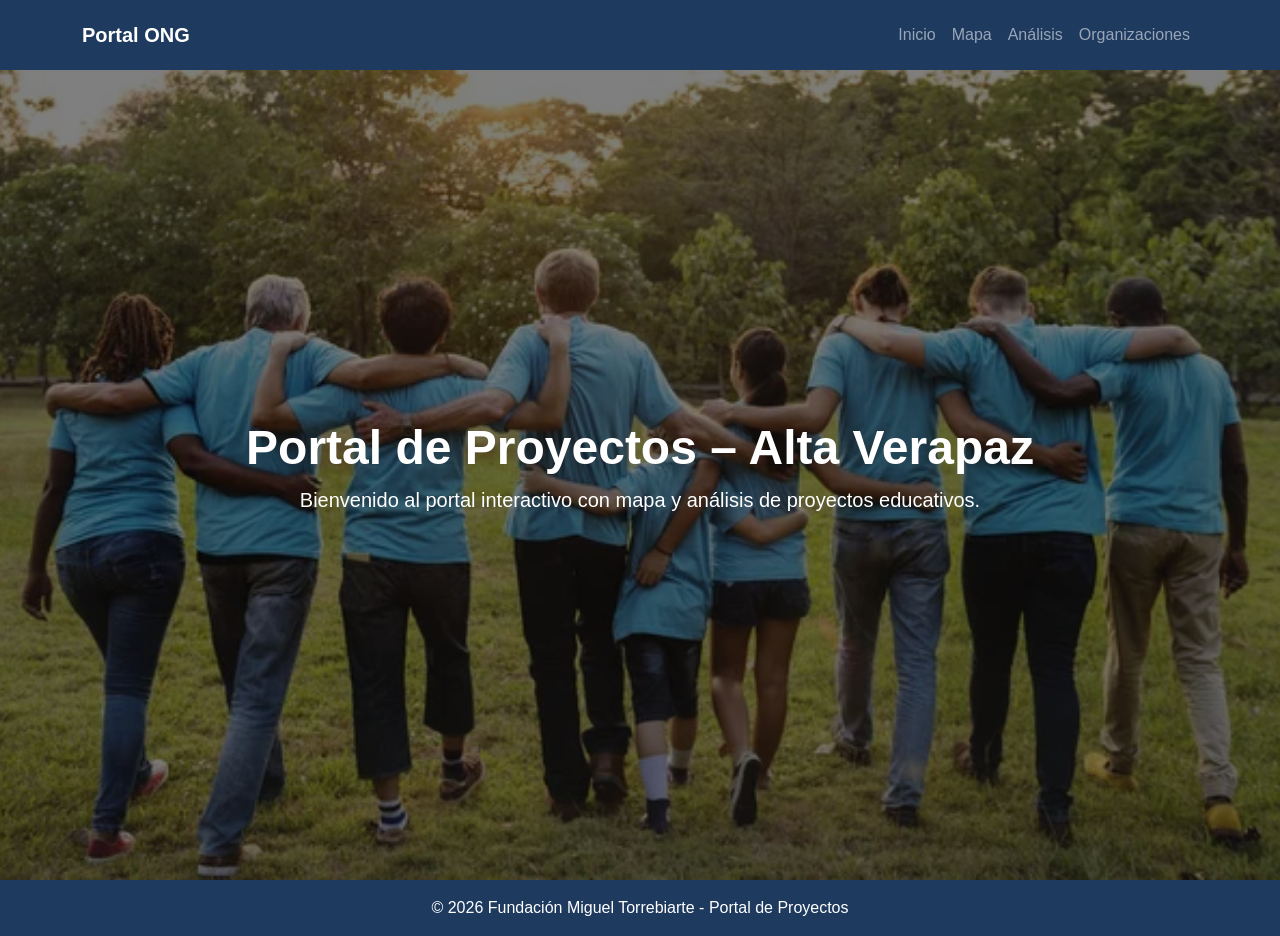
==== index.html @ 20026328 "Primer Commit" ====
<!DOCTYPE html>
<html lang="es">

<head>
    <meta charset="UTF-8">
    <title>Portal de Organizaciones</title>
    <link rel="stylesheet" href="https://cdn.jsdelivr.net/npm/bootstrap@5.3.2/dist/css/bootstrap.min.css">
    <link rel="stylesheet" href="./css/estilos.css">
</head>

<body class="bg-light d-flex flex-column min-vh-100">

    <header>
        <nav class="navbar navbar-expand-lg navbar-dark bg-primary shadow-sm">
            <div class="container">
                <a class="navbar-brand fw-bold" href="index.html">Portal ONG</a>

                <button class="navbar-toggler" type="button" data-bs-toggle="collapse" data-bs-target="#navbarNav">
                    <span class="navbar-toggler-icon"></span>
                </button>

                <div class="collapse navbar-collapse justify-content-end" id="navbarNav">
                    <ul class="navbar-nav ms-auto">
                        <li class="nav-item">
                            <a class="nav-link" href="index.html">Inicio</a>
                        </li>
                        <li class="nav-item">
                            <a class="nav-link" href="mapa.html">Mapa</a>
                        </li>
                        <li class="nav-item">
                            <a class="nav-link" href="analisis.html">Análisis</a>
                        </li>
                        <li class="nav-item">
                            <a class="nav-link" href="organizaciones.html">Organizaciones</a>
                        </li>
                    </ul>
                </div>
            </div>
        </nav>
    </header>

    <main class="flex-grow-1">
        <section class="hero-section text-white text-center d-flex align-items-center">
            <div class="container">
                <h2 class="display-5 fw-bold">Portal de Proyectos – Alta Verapaz</h2>
                <p class="lead">Bienvenido al portal interactivo con mapa y análisis de proyectos educativos.</p>
            </div>
        </section>
    </main>

    <footer class="bg-primary text-white text-center py-3">
        <p class="mb-0">© 2026 Fundación Miguel Torrebiarte - Portal de Proyectos</p>
    </footer>

    <script src="https://cdn.jsdelivr.net/npm/bootstrap@5.3.2/dist/js/bootstrap.bundle.min.js"></script>
</body>

</html>
---- css/estilos.css ----
body {
    margin: 0;
    font-family: Arial, sans-serif;
}

.navbar {
    justify-content: space-between;
    background-color: #1e3a5f;
    padding: 15px 40px;
}

.bg-primary {
    background-color: #1e3a5f !important;
}

.hero-section {
    background-image: url("../images/fondo.jpg");
    background-size: cover;
    background-position: center;
    background-repeat: no-repeat;
    height: 90vh;
    position: relative;
}

.hero-section::before {
    content: "";
    position: absolute;
    top: 0;
    left: 0;
    right: 0;
    bottom: 0;
    background: rgba(0, 0, 0, 0.5);
}

.hero-section .container {
    position: relative;
    z-index: 2;
}

.card-hover {
    transition: transform 0.2s ease, box-shadow 0.2s ease;
}

.card-hover:hover {
    transform: translateY(-6px);
    box-shadow: 0 10px 25px rgba(0, 0, 0, 0.15);
}

#map {
    width: 100%;
    height: 600px;
    margin-top: 20px;
}
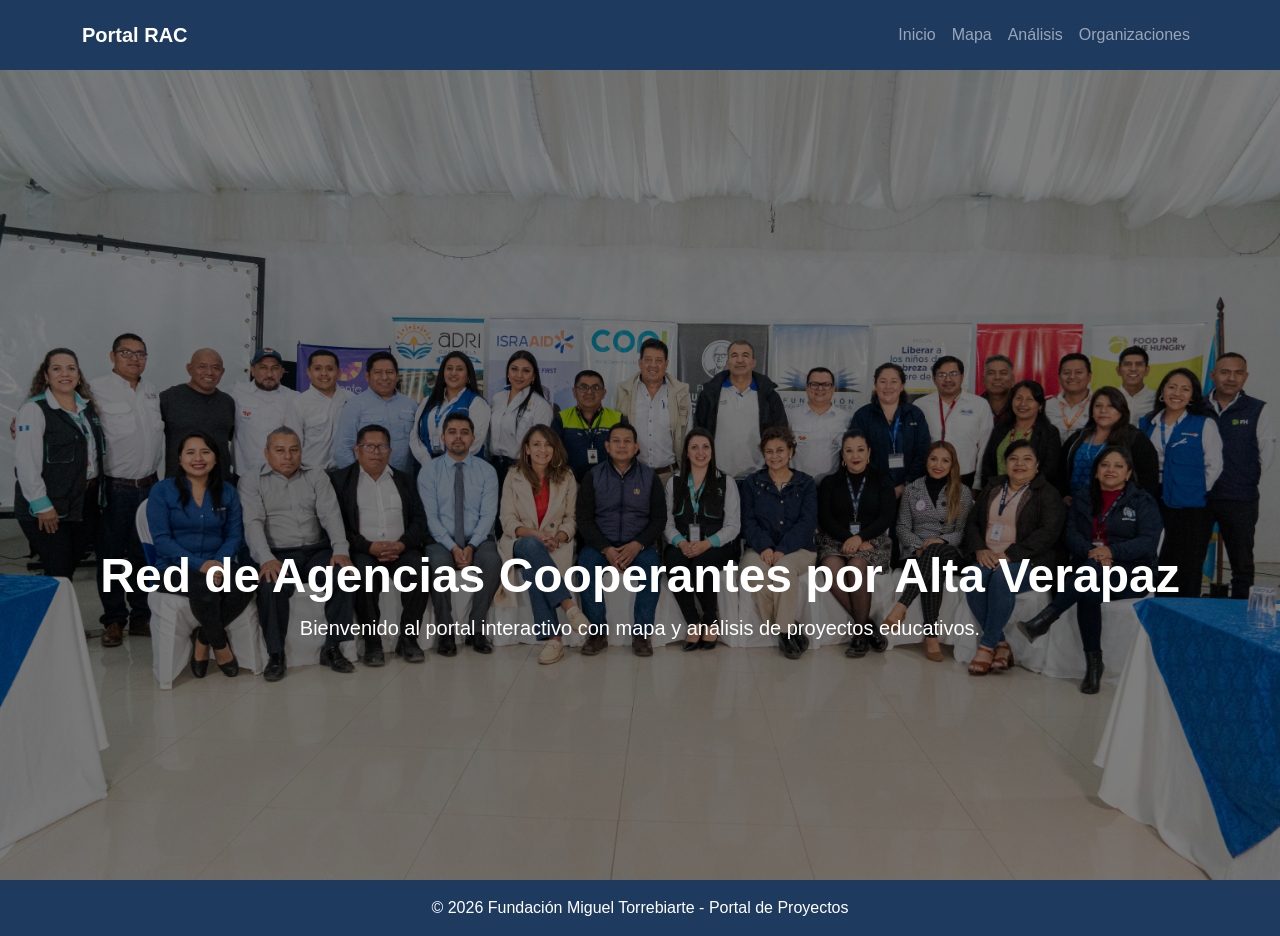
==== commit 273c36dc: "Carpeta actualizada" ====
--- a/index.html
+++ b/index.html
@@ -13,7 +13,7 @@
     <header>
         <nav class="navbar navbar-expand-lg navbar-dark bg-primary shadow-sm">
             <div class="container">
-                <a class="navbar-brand fw-bold" href="index.html">Portal ONG</a>
+                <a class="navbar-brand fw-bold" href="index.html">Portal RAC</a>
 
                 <button class="navbar-toggler" type="button" data-bs-toggle="collapse" data-bs-target="#navbarNav">
                     <span class="navbar-toggler-icon"></span>
@@ -40,9 +40,9 @@
     </header>
 
     <main class="flex-grow-1">
-        <section class="hero-section text-white text-center d-flex align-items-center">
+        <section class="hero-section text-white text-center d-flex align-items-center" style="padding-top: 20%;">
             <div class="container">
-                <h2 class="display-5 fw-bold">Portal de Proyectos – Alta Verapaz</h2>
+                <h2 class="display-5 fw-bold">Red de Agencias Cooperantes por Alta Verapaz</h2>
                 <p class="lead">Bienvenido al portal interactivo con mapa y análisis de proyectos educativos.</p>
             </div>
         </section>
--- a/css/estilos.css
+++ b/css/estilos.css
@@ -14,7 +14,7 @@
 }
 
 .hero-section {
-    background-image: url("../images/fondo.jpg");
+    background-image: url("../images/fondo.jpeg");
     background-size: cover;
     background-position: center;
     background-repeat: no-repeat;
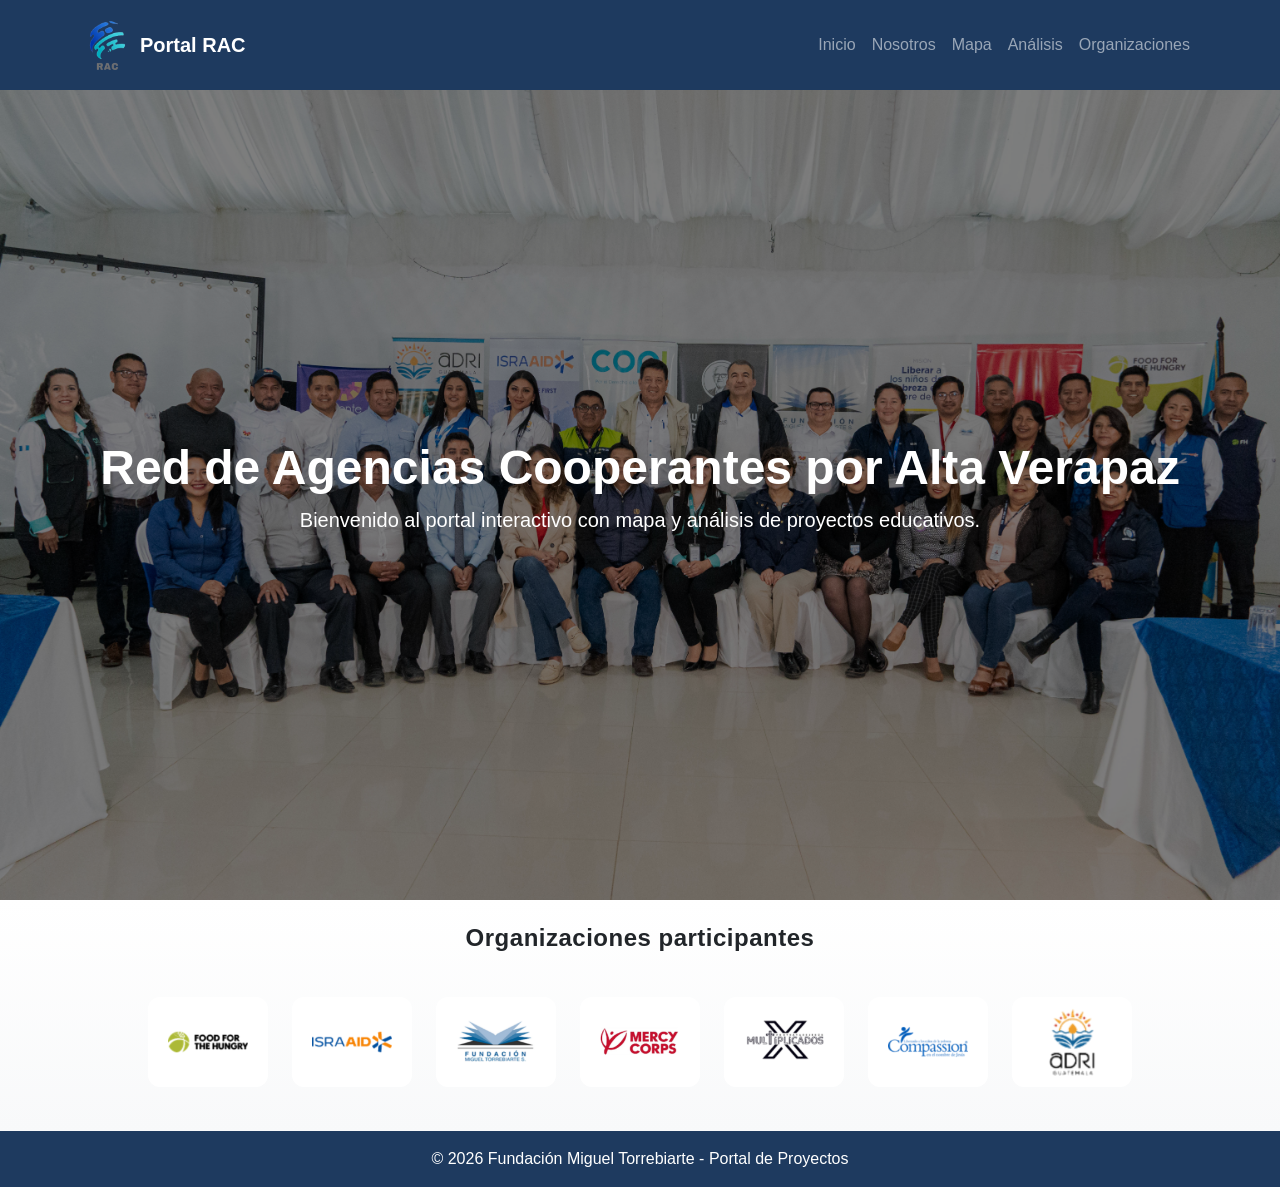
==== commit ea0ceb96: "Cambios: - unificación del mapa y pines - página sobre nosotros - logos de las organizaciones" ====
--- a/index.html
+++ b/index.html
@@ -11,48 +11,96 @@
 <body class="bg-light d-flex flex-column min-vh-100">
 
     <header>
-        <nav class="navbar navbar-expand-lg navbar-dark bg-primary shadow-sm">
-            <div class="container">
-                <a class="navbar-brand fw-bold" href="index.html">Portal RAC</a>
-
-                <button class="navbar-toggler" type="button" data-bs-toggle="collapse" data-bs-target="#navbarNav">
-                    <span class="navbar-toggler-icon"></span>
-                </button>
-
-                <div class="collapse navbar-collapse justify-content-end" id="navbarNav">
-                    <ul class="navbar-nav ms-auto">
-                        <li class="nav-item">
-                            <a class="nav-link" href="index.html">Inicio</a>
-                        </li>
-                        <li class="nav-item">
-                            <a class="nav-link" href="mapa.html">Mapa</a>
-                        </li>
-                        <li class="nav-item">
-                            <a class="nav-link" href="analisis.html">Análisis</a>
-                        </li>
-                        <li class="nav-item">
-                            <a class="nav-link" href="organizaciones.html">Organizaciones</a>
-                        </li>
-                    </ul>
-                </div>
-            </div>
-        </nav>
+        <div id="nav-placeholder"></div>
     </header>
 
     <main class="flex-grow-1">
-        <section class="hero-section text-white text-center d-flex align-items-center" style="padding-top: 20%;">
+        <section class="hero-section text-white text-center d-flex align-items-center py-5">
             <div class="container">
                 <h2 class="display-5 fw-bold">Red de Agencias Cooperantes por Alta Verapaz</h2>
                 <p class="lead">Bienvenido al portal interactivo con mapa y análisis de proyectos educativos.</p>
             </div>
         </section>
+        <div class="py-4 bg-white">
+            <div class="container text-center">
+                <h4 class="fw-bold mb-4">Organizaciones participantes</h4>
+                <div id="carouselLogos" class="carousel slide carousel-fade" data-bs-ride="carousel">
+
+                    <div class="carousel-inner">
+
+                        <div class="carousel-item active">
+                            <div class="d-flex justify-content-center gap-4 flex-wrap align-items-center">
+                                <div class="logo-card">
+                                    <img src="images/logos/ffth.png" class="logo-item">
+                                </div>
+                                <div class="logo-card">
+                                    <img src="images/logos/isra.png" class="logo-item">
+                                </div>
+                                <div class="logo-card">
+                                    <img src="images/logos/fmts.png" class="logo-item">
+                                </div>
+                                <div class="logo-card">
+                                    <img src="images/logos/mercy.png" class="logo-item">
+                                </div>
+                                <div class="logo-card">
+                                    <img src="images/logos/multiplicados.png" class="logo-item">
+                                </div>
+                                <div class="logo-card">
+                                    <img src="images/logos/compassion.png" class="logo-item">
+                                </div>
+                                <div class="logo-card">
+                                    <img src="images/logos/adri.png" class="logo-item">
+                                </div>
+
+                            </div>
+                        </div>
+                        <div class="carousel-item">
+                            <div class="d-flex justify-content-center gap-4 flex-wrap align-items-center">
+                                <div class="logo-card">
+                                    <img src="images/logos/coni.png" class="logo-item">
+                                </div>
+                                <div class="logo-card">
+                                    <img src="images/logos/fjbg.png" class="logo-item">
+                                </div>
+                                <div class="logo-card">
+                                    <img src="images/logos/plan.png" class="logo-item">
+                                </div>
+                                <div class="logo-card">
+                                    <img src="images/logos/renace.png" class="logo-item">
+                                </div>
+                                <div class="logo-card">
+                                    <img src="images/logos/puente.png" class="logo-item">
+                                </div>
+                                <div class="logo-card">
+                                    <img src="images/logos/conexion.png" class="logo-item">
+                                </div>
+                                <div class="logo-card">
+                                    <img src="images/logos/edm.png" class="logo-item">
+                                </div>
+                            </div>
+                        </div>
+                    </div>
+                </div>
+            </div>
+        </div>
+
+        <script>
+            fetch('nav.html')
+                .then(response => response.text())
+                .then(data => {
+                    document.getElementById('nav-placeholder').innerHTML = data;
+                })
+        </script>
+
     </main>
+
 
     <footer class="bg-primary text-white text-center py-3">
         <p class="mb-0">© 2026 Fundación Miguel Torrebiarte - Portal de Proyectos</p>
     </footer>
 
     <script src="https://cdn.jsdelivr.net/npm/bootstrap@5.3.2/dist/js/bootstrap.bundle.min.js"></script>
+
 </body>
 
 </html>
--- a/css/estilos.css
+++ b/css/estilos.css
@@ -42,12 +42,172 @@
 }
 
 .card-hover:hover {
-    transform: translateY(-6px);
-    box-shadow: 0 10px 25px rgba(0, 0, 0, 0.15);
+    transform: translateY(-5px);
+    transition: 0.3s ease;
+}
+
+.img-org {
+    height: 180px;
+    object-fit: cover;
+    width: 100%;
+}
+
+.card {
+    border: none;
+    border-radius: 15px;
 }
 
 #map {
     width: 100%;
     height: 600px;
     margin-top: 20px;
+}
+
+#carouselLogos {
+    padding: 20px 0;
+}
+
+.logo-item {
+    max-height: 100px;
+}
+
+.logo-card {
+    background: #fff;
+    padding: 15px 20px;
+    border-radius: 12px;
+    display: flex;
+    align-items: center;
+    justify-content: center;
+    min-width: 120px;
+    height: 90px;
+    transition: all 0.3s ease;
+}
+
+.logo-card:hover {
+    transform: translateY(-5px) scale(1.05);
+    box-shadow: 0 6px 18px rgba(0, 0, 0, 0.15);
+}
+
+.bg-white {
+    background: linear-gradient(to bottom, #ffffff, #f8f9fa);
+}
+
+#carouselObjetivos {
+    min-height: 220px;
+}
+
+#carouselObjetivos .carousel-inner {
+    overflow: hidden;
+}
+
+#carouselObjetivos .carousel-item {
+    min-height: 220px;
+    display: flex;
+    align-items: center;
+    justify-content: center;
+}
+
+#carouselObjetivos .card {
+    border-radius: 15px;
+    min-height: 140px;
+    max-width: 600px;
+    width: 100%;
+    margin: auto;
+    text-align: center;
+    box-shadow: 0 10px 25px rgba(0, 0, 0, 0.15);
+}
+
+#carouselObjetivos p {
+    margin: 0;
+    font-size: 1.1rem;
+}
+
+h3,
+h4 {
+    letter-spacing: 0.5px;
+}
+
+.divider {
+    width: 350px;
+    height: 2px;
+    background: #1e3a5f;
+    border-radius: 5px;
+}
+
+.titulo-sub {
+    font-weight: 600;
+    color: #1e3a5f;
+    margin-top: 10px;
+}
+
+.frase {
+    max-width: 700px;
+    margin: 0 auto;
+    font-style: italic;
+    font-size: 1.05rem;
+}
+
+.radial-container {
+    position: relative;
+    width: 200px;
+    height: 200px;
+    margin: auto;
+}
+
+.centro {
+    position: absolute;
+    top: 35%;
+    left: 50%;
+    transform: translate(-50%, -50%);
+    width: 120px;
+    height: 120px;
+    background: white;
+    border-radius: 50%;
+    display: flex;
+    align-items: center;
+    justify-content: center;
+    box-shadow: 0 5px 20px rgba(0, 0, 0, 0.15);
+    z-index: 2;
+}
+
+.centro img {
+    max-width: 70%;
+}
+
+.eje {
+    position: absolute;
+    top: 50%;
+    left: 50%;
+    transform: translate(-50%, 175px);
+    width: 180px;
+    padding: 15px;
+    border-radius: 15px;
+    color: white;
+    font-weight: bold;
+    text-align: center;
+    box-shadow: 0 5px 15px rgba(0, 0, 0, 0.2);
+}
+
+.eje1 {
+    background: #8e44ad;
+}
+
+.eje2 {
+    background: #27ae60;
+}
+
+.eje3 {
+    background: #16a085;
+}
+
+.eje4 {
+    background: #e74c3c;
+}
+
+.eje5 {
+    background: #f39c12;
+}
+
+#carouselEjes .carousel-inner {
+    overflow: visible;
 }
